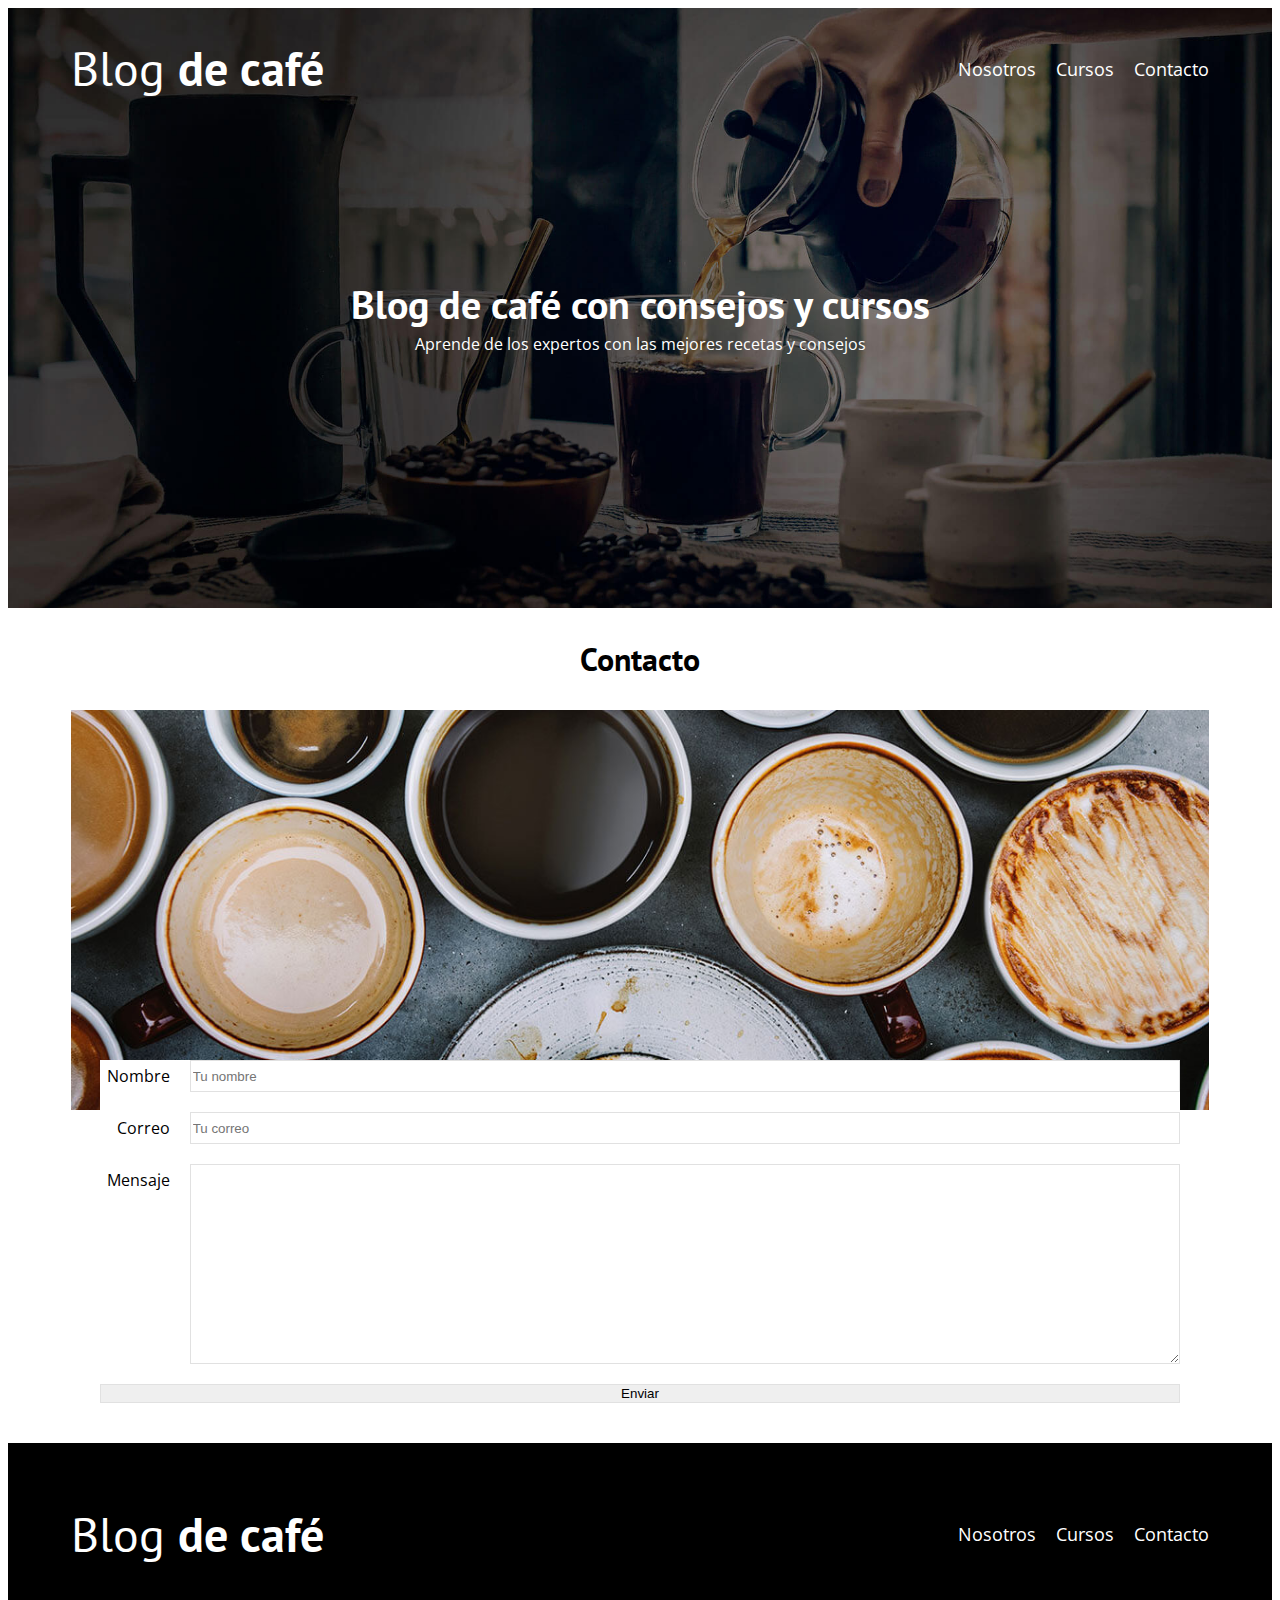
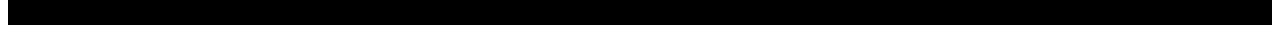
==== contacto.html @ 2485c0f9 "first commit adding code" ====
<!DOCTYPE html>
<html lang="en">
  <head>
    <meta charset="UTF-8" />
    <meta http-equiv="X-UA-Compatible" content="IE=edge" />
    <meta name="viewport" content="width=device-width, initial-scale=1.0" />
    <title>Blog de Café</title>
    <link rel="preconnect" href="https://fonts.googleapis.com" />
    <link rel="preconnect" href="https://fonts.gstatic.com" crossorigin />
    <link
      href="https://fonts.googleapis.com/css2?family=Open+Sans&family=PT+Sans:wght@400;700&display=swap"
      rel="stylesheet"
    />
    <link rel="stylesheet" href="css/styles.css" />
  </head>
  <body>
    <header class="header">
      <div class="contenedor">
        <div class="barra no-margin centrar-texto">
          <a class="logo" href="index.html">
            <h1 class="logo__nombre">
              Blog <span class="logo__bold">de café</span>
            </h1>
          </a>

          <nav class="navegacion">
            <a href="nosotros.html" class="navegacion__enlace">Nosotros</a>
            <a href="cursos.html" class="navegacion__enlace">Cursos</a>
            <a href="contacto.html" class="navegacion__enlace">Contacto</a>
          </nav>
        </div>
      </div>
      <div class="header__texto">
        <h2 class="no-margin">Blog de café con consejos y cursos</h2>
        <p class="no-margin">
          Aprende de los expertos con las mejores recetas y consejos
        </p>
      </div>
    </header>
    <main class="contenedor">
      <h3 class="centrar-texto">Contacto</h3>
      <div class="contacto-bg"></div>
      <form class="formulario">
        <div class="campo">
          <label class="campo__label" for="nombre">Nombre</label>
          <input
            class="campo__field"
            type="text"
            id="nombre"
            name="nombre"
            placeholder="Tu nombre"
          />
        </div>
        <div class="campo">
          <label class="campo__label" for="email">Correo</label>
          <input
            class="campo__field"
            type="email"
            id="email"
            name="email"
            placeholder="Tu correo"
          />
        </div>
        <div class="campo">
          <label class="campo__label" for="mensaje">Mensaje</label>
          <textarea
            class="campo__field campo__field--textarea"
            name="mensaje"
            id="mesaje"
            cols="30"
            rows="10"
          ></textarea>
        </div>
        <div class="campo">
          <input
            class="campo__field"
            type="submit"
            id="submit"
            name="submit"
            value="Enviar"
            class="boton boton-primario"
          />
        </div>
      </form>
    </main>
    <footer class="footer">
      <div class="contenedor">
        <div class="barra no-margin centrar-texto">
          <a class="logo" href="index.html">
            <h1 class="logo__nombre">
              Blog <span class="logo__bold">de café</span>
            </h1>
          </a>

          <nav class="navegacion">
            <a href="nosotros.html" class="navegacion__enlace">Nosotros</a>
            <a href="cursos.html" class="navegacion__enlace">Cursos</a>
            <a href="contacto.html" class="navegacion__enlace">Contacto</a>
          </nav>
        </div>
      </div>
    </footer>
  </body>
</html>
---- css/styles.css ----
:root {
  --fuente-heading: "PT Sans", sans-serif;
  --fuente-parrafos: "Open Sans", sans-serif;

  --primario: #784d3c;
  --gris: #e1e1e1;
  --blanco: #ffffff;
  --negro: #000000;
}

/* apply a natural box layout model to all elements, but allowing components to change */

html {
  box-sizing: border-box;
  scroll-snap-type: y mandatory;
}

*,
*:before,
*:after {
  box-sizing: inherit;
}

html {
  font-size: 62.5%;
}

body {
  font-family: var(--fuente-parrafos);
  font-size: 1.6rem;
  line-height: 2;
}

.contenedor {
  max-width: 120rem;
  width: 90%;
  margin: 0 auto;
}

a {
  text-decoration: none;
}

h1,
h2,
h3,
h4 {
  font-family: var(--fuente-heading);
  line-height: 1.2;
}

h1 {
  font-size: 4.8rem;
}

h2 {
  font-size: 4rem;
}

h3 {
  font-size: 3.2rem;
}

h4 {
  font-size: 2.8rem;
}

img {
  max-width: 100%;
}

/* Utilidades */

.no-margin {
  margin: 0;
}

.no-padding {
  padding: 0;
}

.centrar-texto {
  text-align: center;
}

/* Header */

.webp .header {
  background-image: url(../img/banner.webp);
}

.header {
  background-image: url(../img/banner.jpg);
  height: 60rem;
  background-size: cover;
  background-repeat: no-repeat;
  background-position: center center;
}

.header__texto {
  text-align: center;
  color: var(--blanco);
  margin-top: 5rem;
}

@media (min-width: 768px) {
  .header__texto {
    margin-top: 15rem;
  }
}

@media (min-width: 768px) {
  .barra {
    display: flex;
    justify-content: space-between;
    align-items: center;
  }
}

.logo {
  color: var(--blanco);
}

.logo__nombre {
  font-weight: normal;
}

.logo__bold {
  font-weight: bold;
}

@media (min-width: 768px) {
  .navegacion {
    display: flex;
    gap: 2rem;
  }
}

.navegacion__enlace {
  display: block;
  text-align: center;
  font-size: 1.8rem;
  color: var(--blanco);
}

@media (min-width: 768px) {
  .contenido-principal {
    display: grid;
    grid-template-columns: 2fr 1fr;
    column-gap: 4rem;
  }
}

.entrada {
  border: 1px solid var(--gris);
  margin-bottom: 2rem;
}

.entrada:last-of-type {
  border: none;
  margin-bottom: 0;
}

.boton {
  display: block;
  font-family: var(--fuente-heading);
  color: var(--blanco);
  text-align: center;
  padding: 1rem 3rem;
  font-size: 1.8rem;
  text-transform: uppercase;
  font-weight: 700;
  margin-bottom: 2rem;
  border: none;
}

@media (min-width: 768px) {
  .boton {
    display: inline-block;
  }
}

.boton:hover {
  cursor: pointer;
}

.boton-primario {
  background-color: var(--negro);
  text-decoration: none;
}
.boton-secundario {
  background-color: var(--primario);
}

.cursos {
  list-style: none;
}

.widget-curso {
  border-bottom: 1px solid var(--gris);
  margin-bottom: 2rem;
}

.widget-curso:last-of-type {
  border-bottom: none;
  margin-bottom: 0;
}

.widget-curso__label,
.curso__label {
  font-family: var(--fuente-heading);
  font-weight: bold;
}

.widget-curso__info,
.curso__info {
  font-weight: normal;
}

.widget-curso__info,
.widget-curso__label {
  font-size: 2rem;
}

.footer {
  background-color: var(--negro);
  padding: 3rem 0;
  margin-top: 4rem;
}

/* Sobre Nosotros */
@media (min-width: 768px) {
  .sobre-nosotros {
    display: flex;
    gap: 2rem;
  }
  .sobre-nosotros__imagen,
  .sobre-nosotros__texto {
    flex: 1 1;
  }
}

/* Proximos cursos y talleres */

.curso {
  padding: 3rem 0;
  border-bottom: 1px solid var(--gris);
}

.curso:last-of-type {
  border: none;
}

@media (min-width: 768px) {
  .curso {
    display: flex;
    gap: 2rem;
  }
  .curso__imagen {
    flex: 1;
  }

  .curso__informacion {
    flex: 3;
  }
}

/* Contacto */
.contacto-bg {
  background-image: url(../img/contacto.jpg);
  height: 40rem;
  background-size: cover;
  background-repeat: no-repeat;
}

.formulario {
  background-color: var(--blanco);
  margin: -5rem auto 0 auto;
  width: 95%;
}

.campo {
  display: flex;
  margin-bottom: 2rem;
}

.campo__label {
  flex: 0 0 9rem;
  text-align: right;
  padding-right: 2rem;
}

.campo__field {
  flex: 1;
  border: 1px solid var(--gris);
}

.campo__field--textarea {
  height: 200px;
}
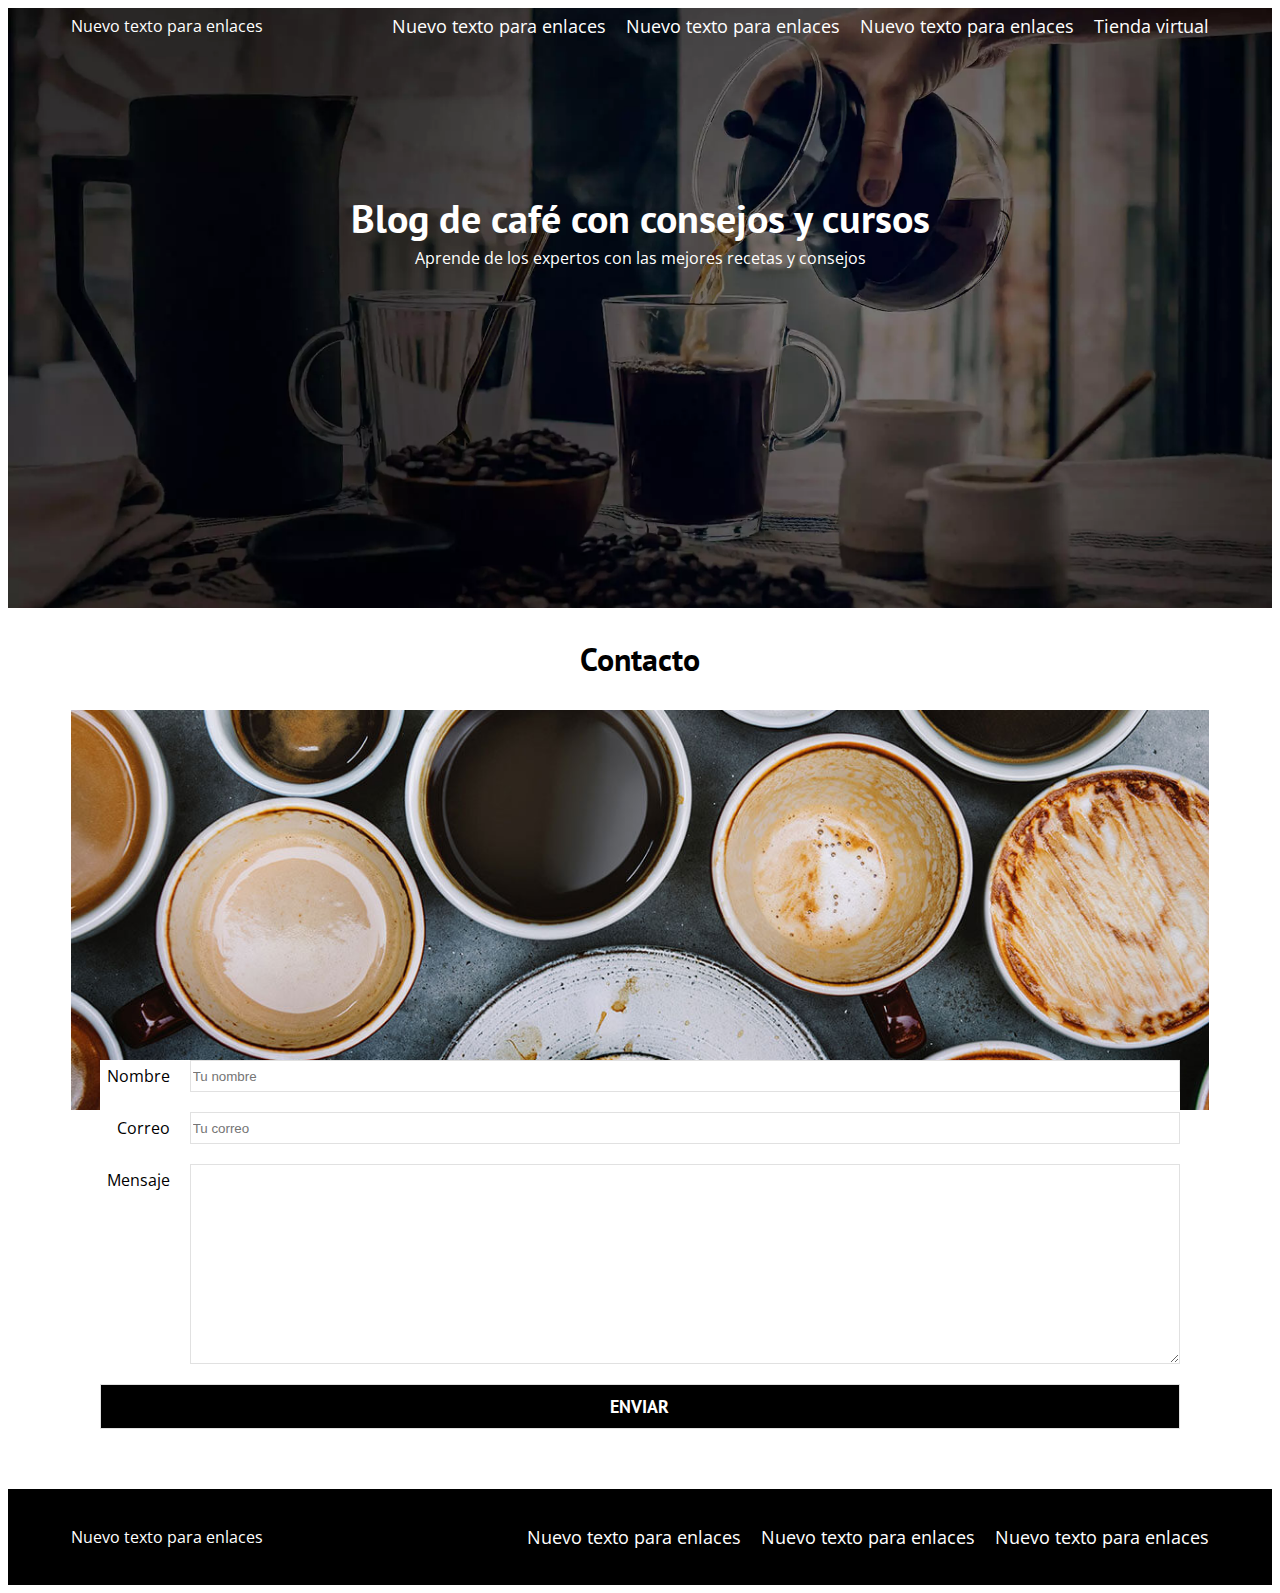
==== commit f542f439: "eventos js" ====
--- a/contacto.html
+++ b/contacto.html
@@ -31,7 +31,7 @@
         </div>
       </div>
       <div class="header__texto">
-        <h2 class="no-margin">Blog de café con consejos y cursos</h2>
+        <h2 id="heading" class="no-margin">Blog de café con consejos y cursos</h2>
         <p class="no-margin">
           Aprende de los expertos con las mejores recetas y consejos
         </p>
@@ -66,19 +66,18 @@
           <textarea
             class="campo__field campo__field--textarea"
             name="mensaje"
-            id="mesaje"
+            id="mensaje"
             cols="30"
             rows="10"
           ></textarea>
         </div>
         <div class="campo">
           <input
-            class="campo__field"
+            class="campo__field boton boton-primario"
             type="submit"
             id="submit"
             name="submit"
             value="Enviar"
-            class="boton boton-primario"
           />
         </div>
       </form>
@@ -100,5 +99,7 @@
         </div>
       </div>
     </footer>
+    <script src="js/modernizr.js"></script>
+    <script src="js/script.js"></script>
   </body>
 </html>
